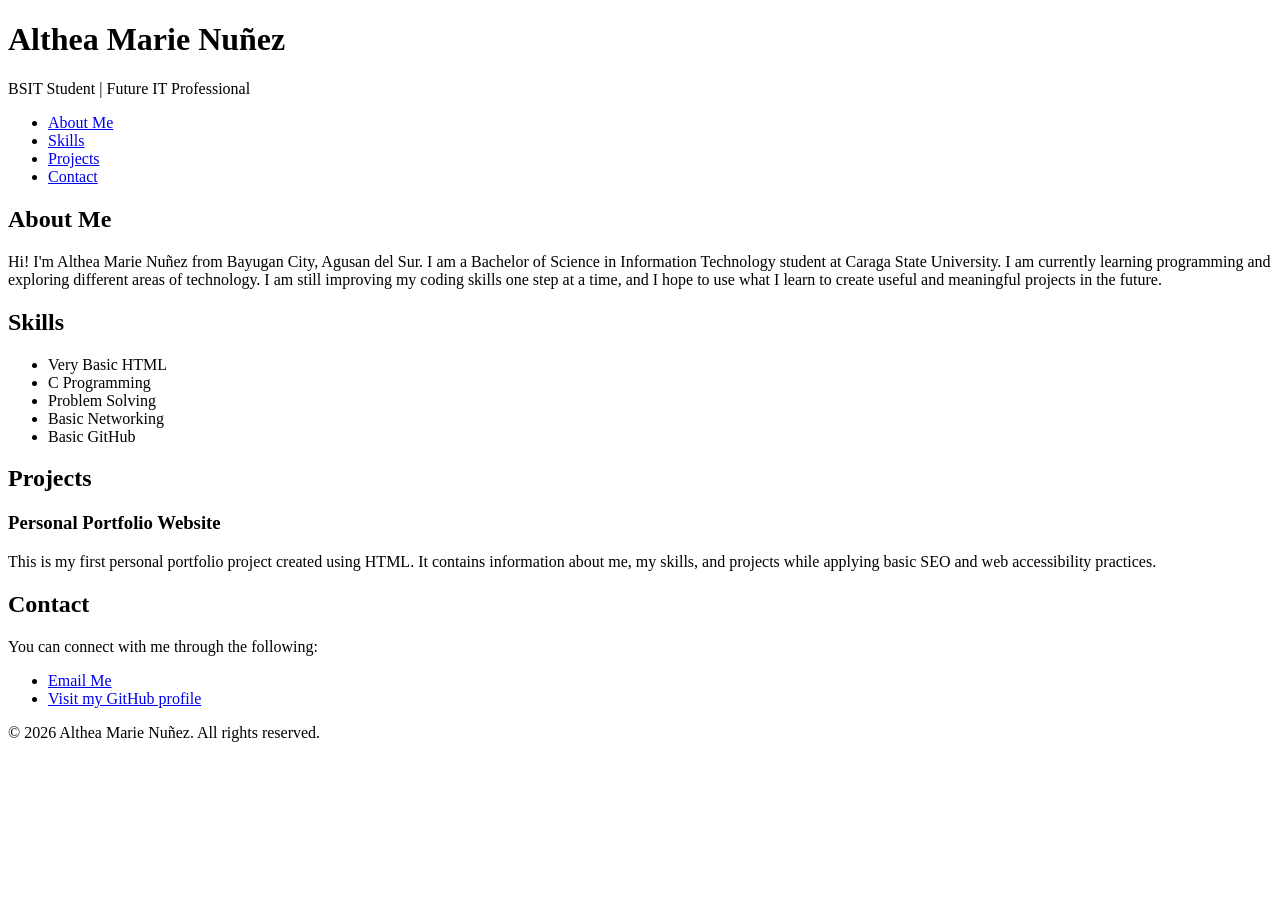
==== index.html @ a898d6de "Rename NUNEZ.html to index.html" ====
<!DOCTYPE html>
<html lang="en">

<head>
    <meta charset="UTF-8">
    <meta name="viewport" content="width=device-width, initial-scale=1.0">

    <title>Althea Marie Nuñez | Personal Portfolio</title>

    <meta name="description"
        content="Personal portfolio of Althea Marie Nuñez, a BSIT student learning programming and exploring technology.">
</head>

<body>

    <header>
        <h1>Althea Marie Nuñez</h1>
        <p>BSIT Student | Future IT Professional</p>

        <nav aria-label="Main navigation">
            <ul>
                <li><a href="#about">About Me</a></li>
                <li><a href="#skills">Skills</a></li>
                <li><a href="#projects">Projects</a></li>
                <li><a href="#contact">Contact</a></li>
            </ul>
        </nav>
    </header>

    <main>

        <section id="about">
            <h2>About Me</h2>

            <p>
                Hi! I'm Althea Marie Nuñez from Bayugan City, Agusan del Sur.
                I am a Bachelor of Science in Information Technology student
                at Caraga State University. I am currently learning programming
                and exploring different areas of technology. I am still improving
                my coding skills one step at a time, and I hope to use what I
                learn to create useful and meaningful projects in the future.
            </p>
        </section>

        <section id="skills">
            <h2>Skills</h2>

            <ul>
                <li>Very Basic HTML</li>
                <li>C Programming</li>
                <li>Problem Solving</li>
                <li>Basic Networking</li>
                <li>Basic GitHub</li>
            </ul>
        </section>

        <section id="projects">
            <h2>Projects</h2>

            <article>
                <h3>Personal Portfolio Website</h3>

                <p>
                    This is my first personal portfolio project created using
                    HTML. It contains information about me, my skills, and
                    projects while applying basic SEO and web accessibility
                    practices.
                </p>
            </article>
        </section>

        <section id="contact">
            <h2>Contact</h2>

            <p>
                You can connect with me through the following:
            </p>

            <ul>
                <li>
                    <a href="mailto:nunezalhteamar111e@gmail.com">
                        Email Me
                    </a>
                </li>

                <li>
                    <a href="https://github.com/altheamarenunez" target="_blank">
                        Visit my GitHub profile
                    </a>
                </li>
            </ul>
        </section>

    </main>

    <footer>
        <p>&copy; 2026 Althea Marie Nuñez. All rights reserved.</p>
    </footer>

</body>

</html>
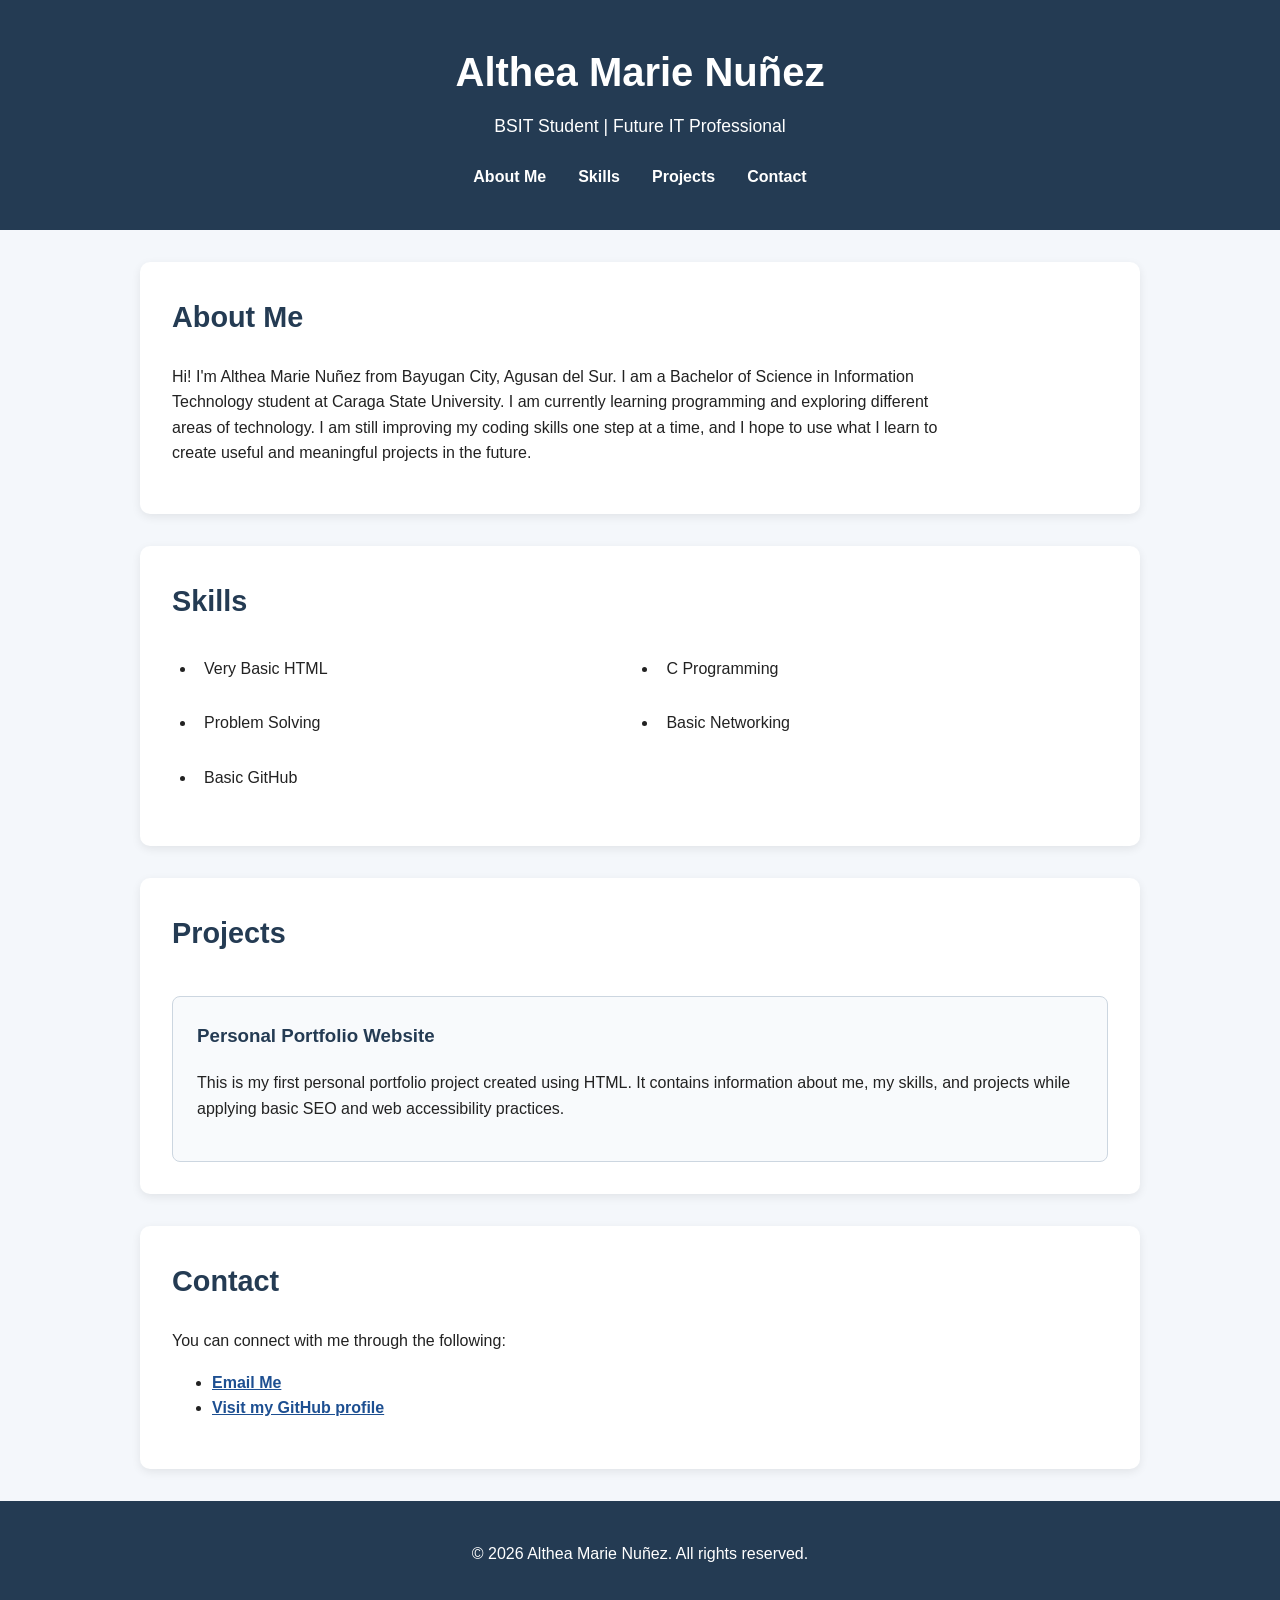
==== commit 999ffa14: "Update index.html" ====
--- a/index.html
+++ b/index.html
@@ -1,3 +1,4 @@
+<link rel="stylesheet" href="style.css">
 <!DOCTYPE html>
 <html lang="en">
 
--- a/style.css
+++ b/style.css
@@ -0,0 +1,152 @@
+html {
+    scroll-behavior: smooth;
+}
+
+body {
+    font-family: Arial, sans-serif;
+    line-height: 1.6;
+    margin: 0;
+    background-color: #f4f7fb;
+    color: #222;
+}
+
+header {
+    background-color: #243b53;
+    color: white;
+    text-align: center;
+    padding: 2.5rem 1rem;
+}
+
+header h1 {
+    margin: 0;
+    font-size: 2.5rem;
+}
+
+header p {
+    font-size: 1.1rem;
+    margin: 0.5rem 0 1.5rem;
+}
+nav ul {
+    display: flex;
+    justify-content: center;
+    gap: 2rem;
+    list-style: none;
+    padding: 0;
+    margin: 0;
+}
+
+nav a {
+    color: white;
+    text-decoration: none;
+    font-weight: bold;
+}
+
+nav a:hover {
+    text-decoration: underline;
+}
+
+nav a:focus {
+    outline: 3px solid #f5c542;
+    outline-offset: 4px;
+}
+
+main {
+    width: 90%;
+    max-width: 1000px;
+    margin: 2rem auto;
+}
+
+/* Sections */
+section {
+    background-color: white;
+    padding: 2rem;
+    margin-bottom: 2rem;
+    border-radius: 10px;
+    box-shadow: 0 3px 10px rgba(0, 0, 0, 0.08);
+}
+
+section h2 {
+    color: #243b53;
+    font-size: 1.8rem;
+    margin-top: 0;
+}
+
+#about p {
+    max-width: 800px;
+}
+#skills ul {
+    display: grid;
+    grid-template-columns: repeat(2, 1fr);
+    gap: 0.8rem;
+    padding-left: 1.5rem;
+}
+
+#skills li {
+    padding: 0.5rem;
+}
+
+#projects {
+    display: grid;
+    gap: 1rem;
+}
+
+article {
+    border: 1px solid #ccd6e0;
+    border-radius: 8px;
+    padding: 1.5rem;
+    background-color: #f8fafc;
+}
+
+article h3 {
+    color: #243b53;
+    margin-top: 0;
+}
+
+article:hover {
+    box-shadow: 0 4px 12px rgba(0, 0, 0, 0.15);
+}
+
+/* Contact */
+#contact a {
+    color: #1d4f91;
+    font-weight: bold;
+}
+
+#contact a:hover {
+    text-decoration: underline;
+}
+
+#contact a:focus {
+    outline: 3px solid #f5c542;
+    outline-offset: 3px;
+}
+footer {
+    background-color: #243b53;
+    color: white;
+    text-align: center;
+    padding: 1.5rem;
+}
+
+@media (max-width: 600px) {
+
+    header h1 {
+        font-size: 2rem;
+    }
+
+    nav ul {
+        flex-direction: column;
+        gap: 0.8rem;
+    }
+
+    main {
+        width: 92%;
+    }
+
+    section {
+        padding: 1.3rem;
+    }
+
+    #skills ul {
+        grid-template-columns: 1fr;
+    }
+}
